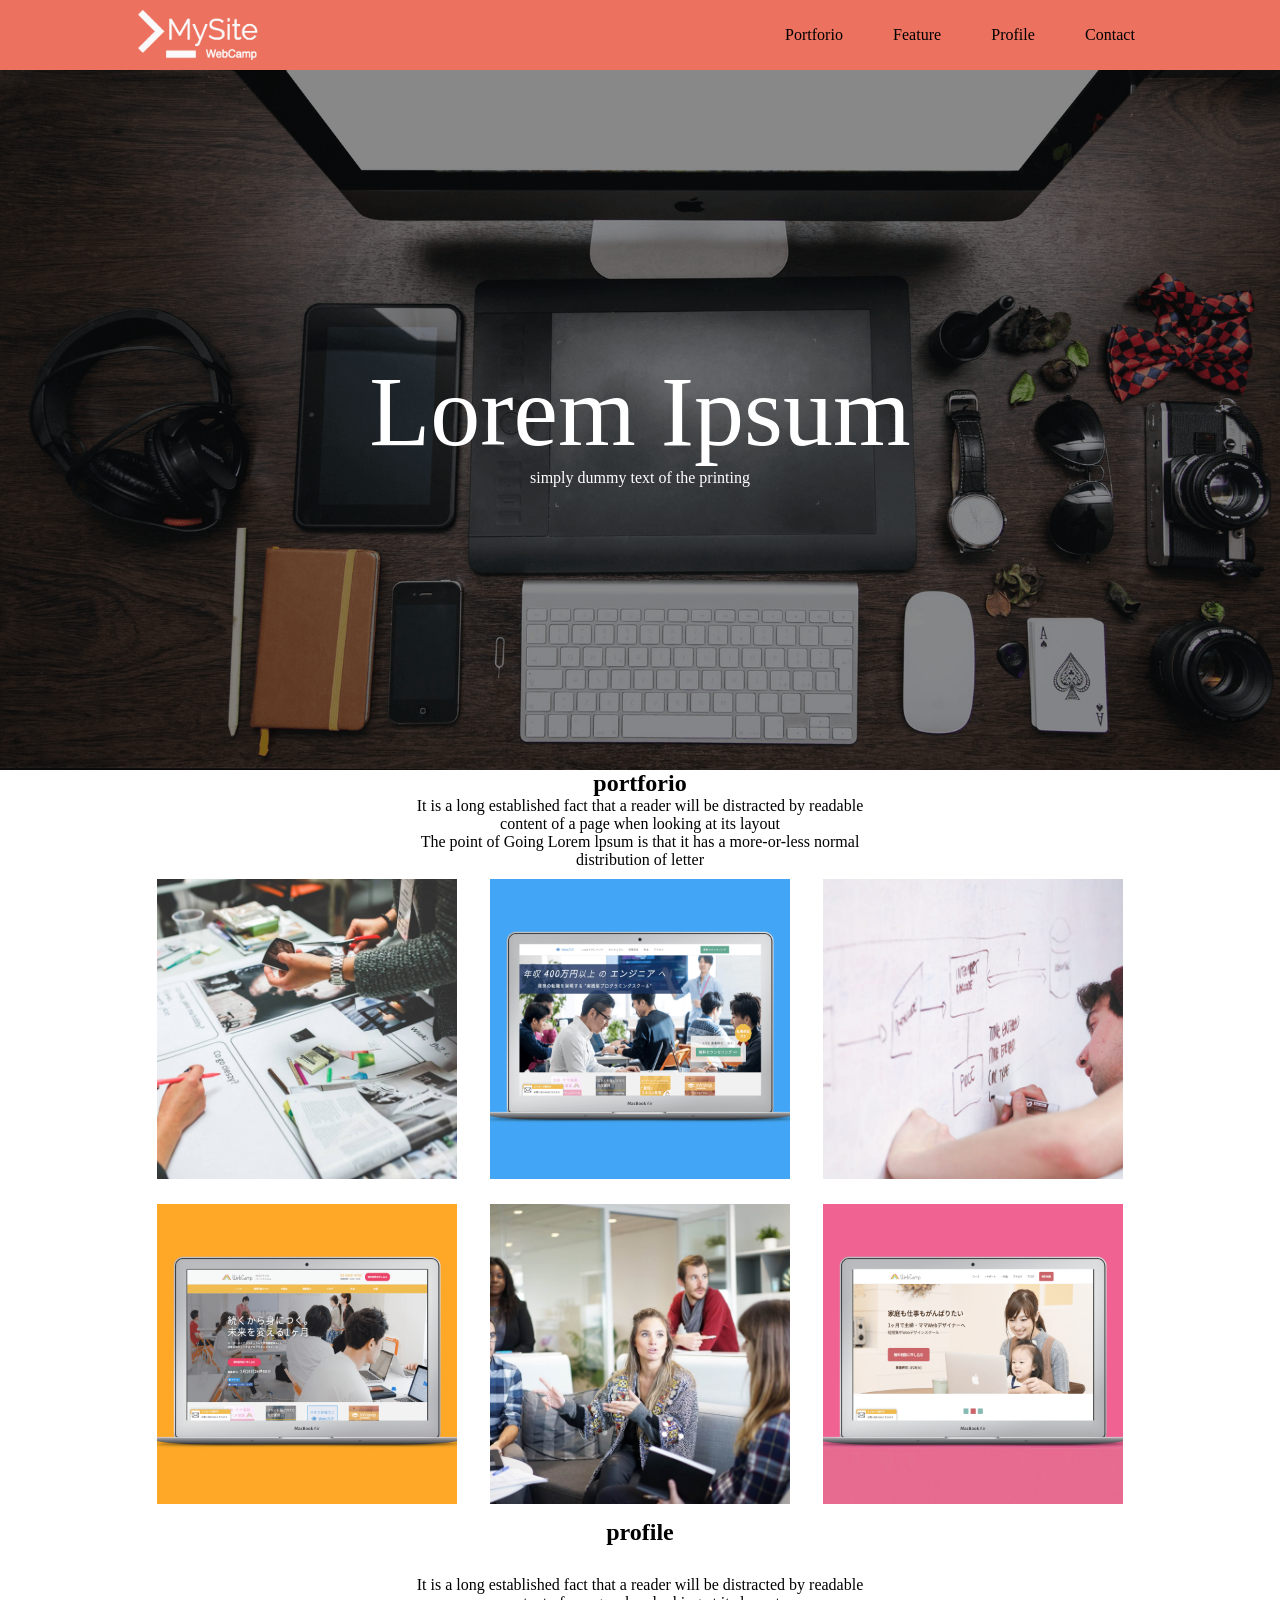
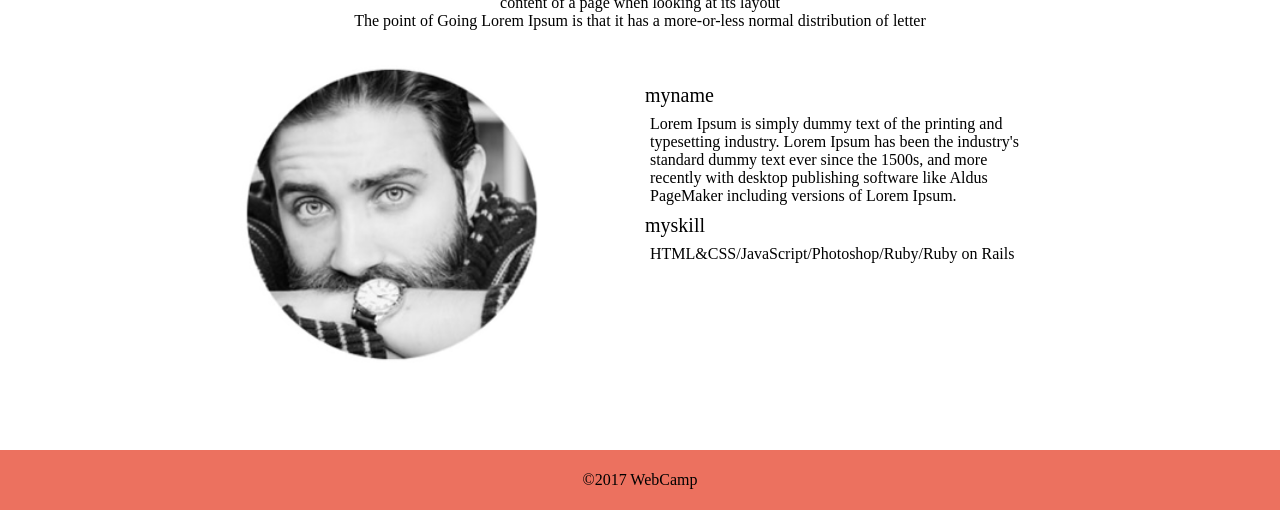
==== mysite-2/mysite.html @ be293d88 "test" ====
<!DOCTYPE html>
<html lang="en">
<head>
    <meta charset="UTF-8">
    <meta name="viewport" content="width=device-width, initial-scale=1.0">
    <link rel="stylesheet" href="mysite.css"/>
    <title>My Website</title>
</head>
<body>


<header>    
       <div class="logo">
        <a href="mysite.html"><img src="img/logo.jpg" alt=""></a>
     </div>

    <nav> 
        <ul>
            
            <li>Portforio</li>
            <li>Feature</li>
            <li>Profile</li>
            <li>Contact</li>
        </ul>
    </nav>
</header>

<main>
    
    <section class="top">
        <div class="toptext">
            
            <div class="title">Lorem Ipsum</div>
            <p>simply dummy text of the printing</p>
        </div>
    </section>

    
    <section class="portforiobox">
        <h1>portforio</h1>
        <p>It is a long established fact that a reader will be distracted by readable <br>
          content of a page when looking at its layout<br>
          The point of Going Lorem lpsum is that it has a more-or-less normal <br>
          distribution of letter
        </p>
    </section>

   
    <section class="gazobox">
      <div class="gazozone">
        <div class="gazo img1"></div>
        <div class="gazo img2"></div>
        <div class="gazo img3"></div>
        <div class="gazo img4"></div>
        <div class="gazo img5"></div>
        <div class="gazo img6"></div>
      </div>
    </section>      
    
    
    
    <section class="myprois">
      <h1>profile</h1>
        <div class="protext">
         <p>It is a long established fact that a reader will be distracted by readable<br>
          content of a page when looking at its layout<br>
          The point of Going Lorem Ipsum is that it has a more-or-less normal distribution of letter</p>
         </div>
   </section>

    
    
   <div class="kaobox">
      <div class="kao"></div>
      <div class="kaotext">
          <div class="myname">myname</div>
          <div class="mynametext">Lorem Ipsum is simply dummy text of the printing and typesetting industry. Lorem Ipsum has been the industry's standard dummy text ever since the 1500s, and more recently with desktop publishing software like Aldus PageMaker including versions of Lorem Ipsum.</div>
          <div class="myskill">myskill</div>
          <div class="myskilltext">HTML&CSS/JavaScript/Photoshop/Ruby/Ruby on Rails</div>
      </div>
  </div>
   

</main>
<footer>©2017 WebCamp</footer>
    
</body>
</html>
---- mysite-2/mysite.css ----
*{
  margin: 0;
  padding: 0;
  box-sizing: border-box;
}

header{
  width: 100%;
  height: 70px; 
  background-color:#EC715F;;
  padding: 0 20px;
  display: flex;
  justify-content: space-between;

}

.logo img{
  width: auto;height: 70px;
 margin-left:100px;
}

nav{
  width: 500px;
  height: 70px;
}

nav  ul{
list-style: none;
line-height: 70px;
display: flex;
justify-content: space-around;
margin-right: 100px;
}

.top{
  width: 100%;height: 700px;
  background-image: url(img/visual.jpg);
  background-size: cover;
  display: flex;
  justify-content: center;
  align-items: center;
}

.toptext {
  text-align: center;
  color: white;
  }

.title{font-size: 100px;}


.portforiobox{
  text-align: center;
}


.gazobox{width: 100%;height: 650px;}
.gazozone
{
  width: 1000px;height: 650px;
  margin: 0 auto;
  display: flex; 
  flex-wrap: wrap;
  justify-content:space-around;
}

.gazo{
  width: 300px;height: 300px;
  margin: 10px;
  background-size: cover;
  background-position:center 
}


.img1{background-image: url(img/img1.jpg);}
.img2{background-image: url(img/img2.jpg);}
.img3{background-image: url(img/img3.jpg);}
.img4{background-image: url(img/img4.jpg);}
.img5{background-image: url(img/img5.jpg);}
.img6{background-image: url(img/img6.jpg);}

.myprois{text-align: center;}
.protext{padding: 30px 0;}


.kaobox{
  height: 390px;
  display: flex;
  justify-content: center;
}

.kao{
  width: 300px; 
  height: 300px; 
background-image:url(img/kao.jpg);
border-radius: 50%;
background-size: cover;
margin:5px;
}

.kaotext{
  padding-top: 20px;
  width: 400px; 
  height: 300px;
  margin-left: 100px;
}


.myname{font-size: 20px;line-height: 30px;}
.mynametext{margin: 5px;}
.myskill{font-size: 20px;line-height: 30px;}
.myskilltext{margin: 5px;}


footer{
  width: 100%;
  height: 60px;
background-color:#EC715F;
text-align: center;
line-height: 60px;
}
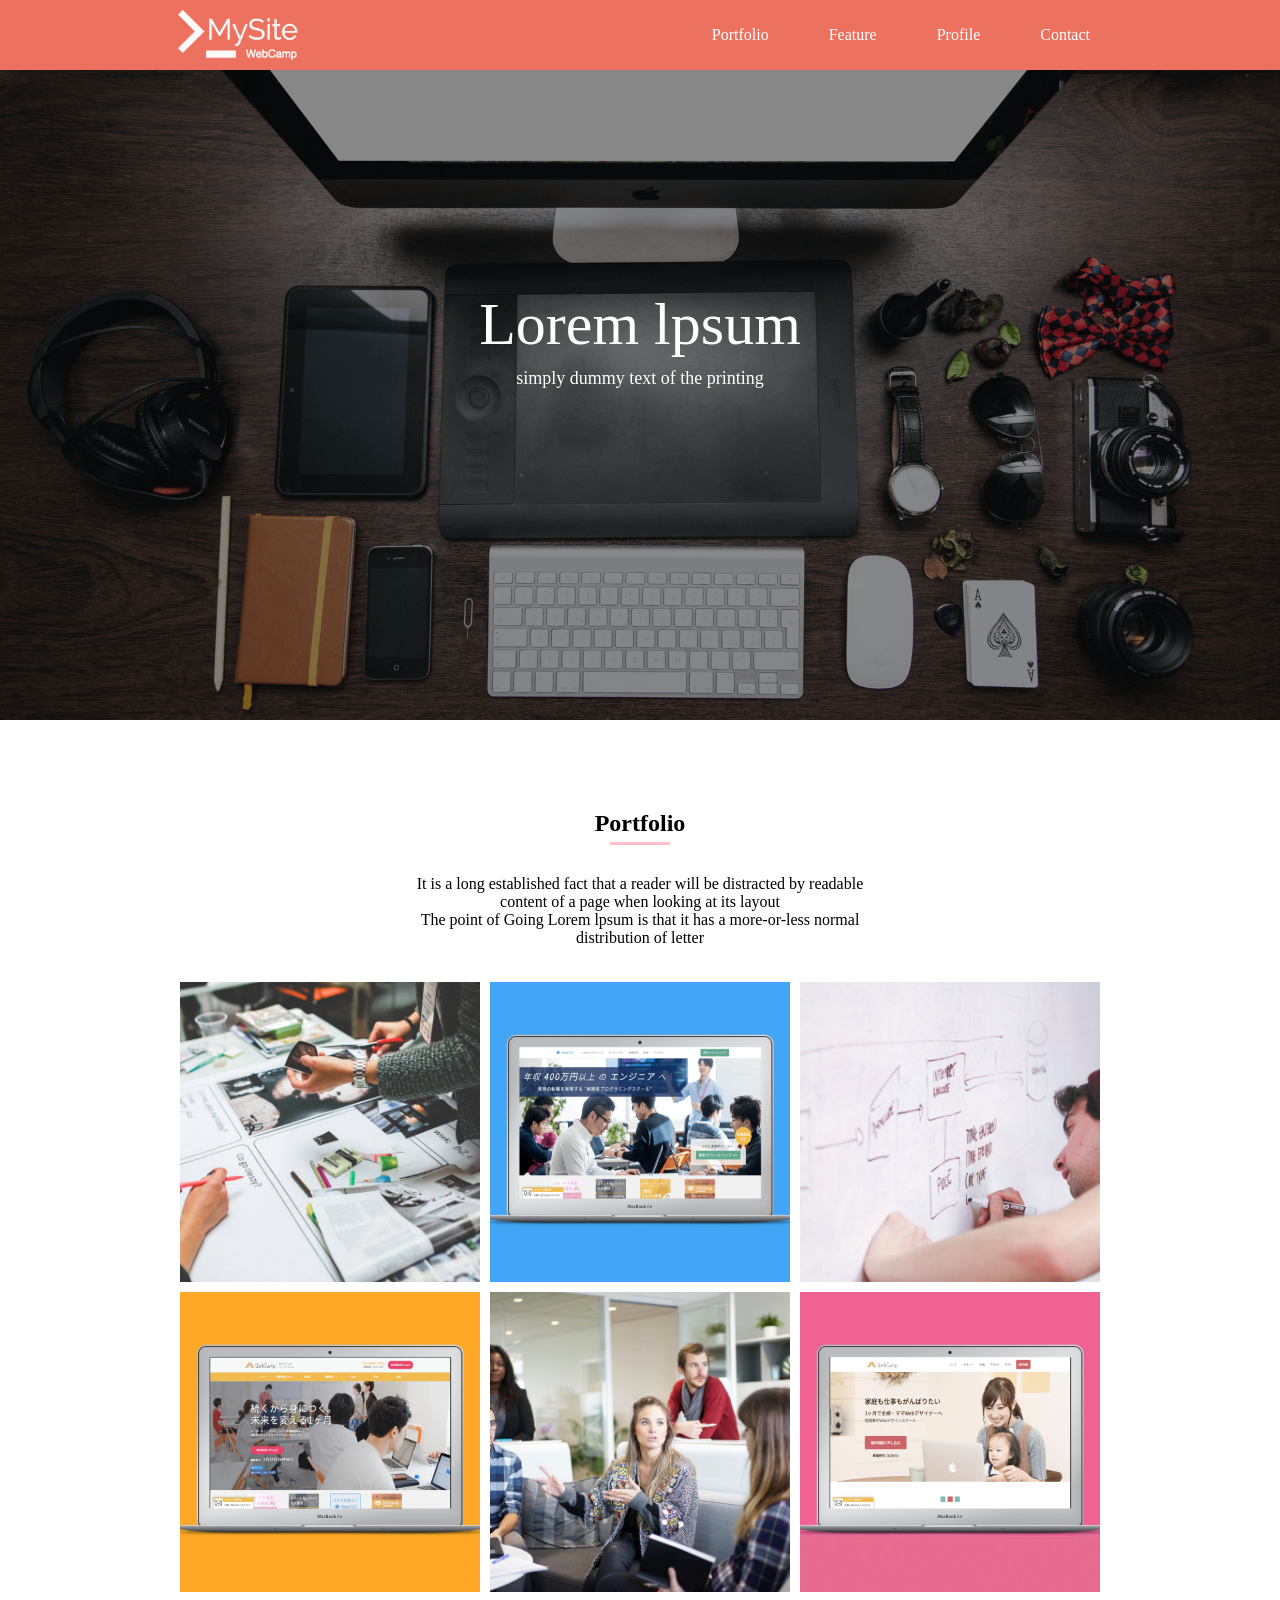
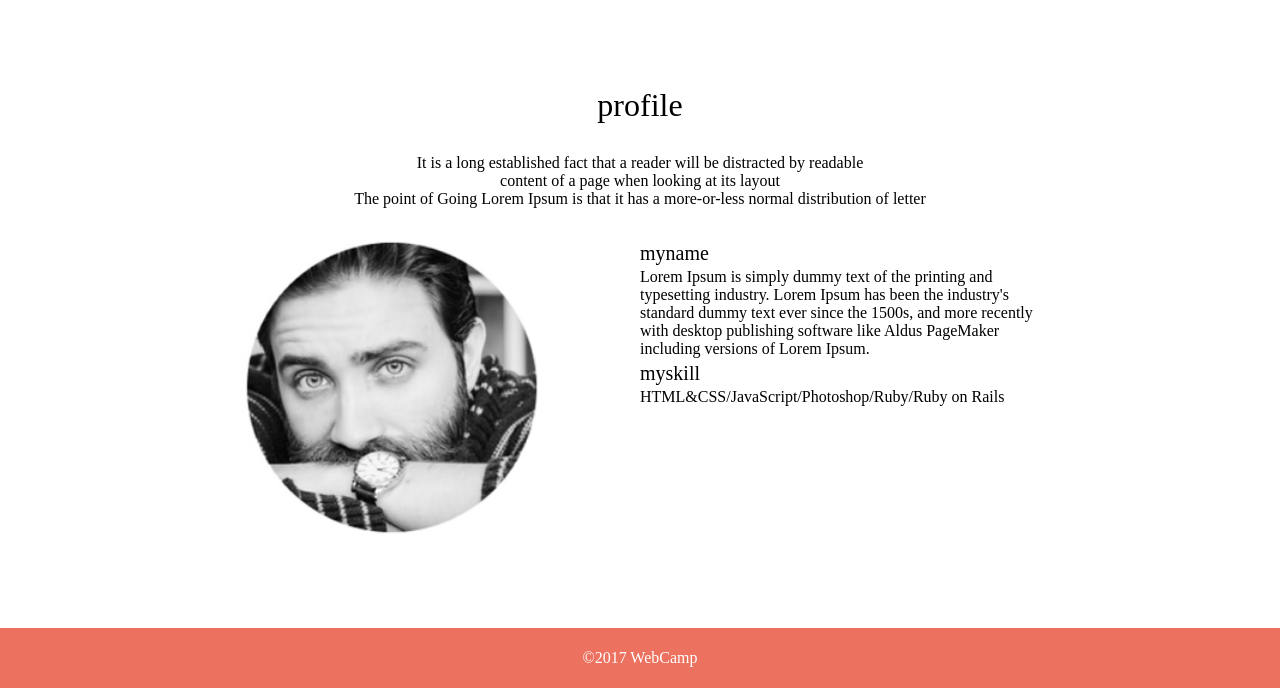
==== commit 49f6adc9: "課題１再" ====
--- a/mysite-2/mysite.html
+++ b/mysite-2/mysite.html
@@ -1,88 +1,93 @@
 <!DOCTYPE html>
-<html lang="en">
-<head>
-    <meta charset="UTF-8">
-    <meta name="viewport" content="width=device-width, initial-scale=1.0">
-    <link rel="stylesheet" href="mysite.css"/>
-    <title>My Website</title>
-</head>
-<body>
+<html lang="ja">
+  <head>
+    <meta charset="UTF-8" />
+    <!-- CSSファイルの読み込み -->
+    <link rel="stylesheet" href="mysite.css" />
+    <title>MySite</title>
+  </head>
 
+  <body>
 
-<header>    
-       <div class="logo">
-        <a href="mysite.html"><img src="img/logo.jpg" alt=""></a>
-     </div>
+    <!-- header -->
+    <header>
+      <nav>
+        <h1 class="heading">
+          <a href="mysite.html">
+            <img src="img/logo.png">
+          </a>
+        </h1>
+        <ul class="nav-list">
+          <li class="nav-list-item">
+            <a href="mysite.html">Portfolio</a>
+          </li>
+          <li class="nav-list-item">Feature</li>
+          <li class="nav-list-item">Profile</li>
+          <li class="nav-list-item">Contact</li>
+        </ul>
+      </nav>
+    </header>
 
-    <nav> 
-        <ul>
-            
-            <li>Portforio</li>
-            <li>Feature</li>
-            <li>Profile</li>
-            <li>Contact</li>
-        </ul>
-    </nav>
-</header>
+    <div class="main-visual">
+      <div class="main-visual-text">
+        <p class="main-visual-title">Lorem lpsum</p>
+        <p class="main-visual-subtitle">simply dummy text of the printing</p>
+      </div>
+    </div>
 
-<main>
-    
-    <section class="top">
-        <div class="toptext">
-            
-            <div class="title">Lorem Ipsum</div>
-            <p>simply dummy text of the printing</p>
-        </div>
-    </section>
-
-    
-    <section class="portforiobox">
-        <h1>portforio</h1>
-        <p>It is a long established fact that a reader will be distracted by readable <br>
+    <main>
+      <!-- sectionを追加、portfolioクラスを設定 -->
+      <section class="portfolio">
+        <!-- h2で見出しを設定 -->
+        <h2>Portfolio</h2>
+        <!-- divで領域を作り、仕切り線を設定 -->
+        <div class="border_line"></div>
+        <p class="main-text">
+          It is a long established fact that a reader will be distracted by readable <br>
           content of a page when looking at its layout<br>
           The point of Going Lorem lpsum is that it has a more-or-less normal <br>
           distribution of letter
         </p>
-    </section>
 
-   
-    <section class="gazobox">
-      <div class="gazozone">
-        <div class="gazo img1"></div>
-        <div class="gazo img2"></div>
-        <div class="gazo img3"></div>
-        <div class="gazo img4"></div>
-        <div class="gazo img5"></div>
-        <div class="gazo img6"></div>
-      </div>
-    </section>      
-    
-    
-    
-    <section class="myprois">
-      <h1>profile</h1>
-        <div class="protext">
-         <p>It is a long established fact that a reader will be distracted by readable<br>
-          content of a page when looking at its layout<br>
-          The point of Going Lorem Ipsum is that it has a more-or-less normal distribution of letter</p>
-         </div>
-   </section>
+        <div class="main-contents">
+          <div class="main-contents-box img1"></div>
+          <div class="main-contents-box img2"></div>
+          <div class="main-contents-box img3"></div>
+          <div class="main-contents-box img4"></div>
+          <div class="main-contents-box img5"></div>
+          <div class="main-contents-box img6"></div>
+        </div>
+
+      </section>
+    </main>
+
+
+  <div class="box1">
+    <p class="profile">profile</p>
+    <p class="profiletext">It is a long established fact that a reader will be distracted by readable<br>
+      content of a page when looking at its layout<br> 
+      The point of Going Lorem Ipsum is that it has a more-or-less normal distribution of letter</p>
+  </div>
+
+  <div class="box2">
+    <div class="box3">
+     <div class="myicon"></div>
+     <div class="myicontext">
+      <p class="midasi">myname</p>
+      <p>Lorem Ipsum is simply dummy text of the printing and typesetting industry. Lorem Ipsum has been the industry's standard dummy text ever since the 1500s, and more recently with desktop publishing software like Aldus PageMaker including versions of Lorem Ipsum.</p>
+      <p class="midasi">myskill</p>
+      <p>HTML&CSS/JavaScript/Photoshop/Ruby/Ruby on Rails</p>
+
+     </div>
+    </div> 
+  </div>   
+
+
 
     
-    
-   <div class="kaobox">
-      <div class="kao"></div>
-      <div class="kaotext">
-          <div class="myname">myname</div>
-          <div class="mynametext">Lorem Ipsum is simply dummy text of the printing and typesetting industry. Lorem Ipsum has been the industry's standard dummy text ever since the 1500s, and more recently with desktop publishing software like Aldus PageMaker including versions of Lorem Ipsum.</div>
-          <div class="myskill">myskill</div>
-          <div class="myskilltext">HTML&CSS/JavaScript/Photoshop/Ruby/Ruby on Rails</div>
-      </div>
-  </div>
-   
-
-</main>
-<footer>©2017 WebCamp</footer>
-    
-</body>
+    <!-- footer -->
+    <footer>
+      <p class="footer-text">©2017 WebCamp</p>
+    </footer>
+  </body>
 </html>
--- a/mysite-2/mysite.css
+++ b/mysite-2/mysite.css
@@ -1,77 +1,100 @@
-*{
+* {
   margin: 0;
   padding: 0;
   box-sizing: border-box;
 }
 
 header{
-  width: 100%;
-  height: 70px; 
-  background-color:#EC715F;;
-  padding: 0 20px;
-  display: flex;
-  justify-content: space-between;
-
+  width: 100%; /* 横幅100% */
+  height: 70px; /* 高さ70px */
+  background-color: #EC715F; /* 背景色をカラーコードで指定 */
 }
 
-.logo img{
-  width: auto;height: 70px;
- margin-left:100px;
+.heading img{height: 70px;}
+
+nav{
+  width: 960px; /* 横幅960px */
+  height: 70px; /* 高さ70px */
+  margin: 0 auto;  /* 中央寄せ */
+  display: flex; /* flexboxを設定 */
+  justify-content: flex-end; /* 子要素を右詰めで順に並べるように設定する */
 }
 
-nav{
-  width: 500px;
-  height: 70px;
+nav > :first-child {margin-right: auto;}
+
+.nav-list{
+  width: 560px; /* 横幅560px */
+  display: flex; /* flexboxを設定 */
+  justify-content: flex-end; /* 要素を右詰めで順に並べるように設定する */
 }
 
-nav  ul{
-list-style: none;
-line-height: 70px;
-display: flex;
-justify-content: space-around;
-margin-right: 100px;
+.nav-list-item{
+  margin: 0 30px; /* 上下に0pxの隙間、左右に30pxずつの隙間を発生させる。 */
+  list-style: none; /* li使用時に発生する黒丸を削除 */
+  line-height: 70px; /* 行の高さを70pxに設定し、縦方向に中央寄せで文字を配置する */
+  text-align: center; /* 横方向に中央寄せで文字を配置する。*/
+  color: white; /* 文字色を白に変更 */
 }
 
-.top{
-  width: 100%;height: 700px;
-  background-image: url(img/visual.jpg);
-  background-size: cover;
-  display: flex;
-  justify-content: center;
-  align-items: center;
+.nav-list-item a{
+  text-decoration: none; color: white; }
+
+.main-visual{ 
+  width: 100%; /* 横幅いっぱい */
+  height: 650px; /* 高さ650px */
+  background-image: url(img/mv.png); /* 背景画像を設定、imgフォルダ内のmv.pngを使用 */
+  background-size: cover; /* 縦横比を維持したまま背景領域を埋め尽くす */
+  background-position: center; /* 背景画像を中央に配置 */ 
 }
 
-.toptext {
-  text-align: center;
-  color: white;
-  }
-
-.title{font-size: 100px;}
-
-
-.portforiobox{
-  text-align: center;
+.main-visual-text{
+  width: 650px; /* 横幅650px */
+  height: 650px; /* 高さ650px */
+  margin: 0 auto; /* 中央寄せ */
+  text-align: center; /* 横方向に中央寄せで文字を配置する。*/
+  color:white;  /* 文字色を白に変更 */ 
+}
+.main-visual-title{
+  padding-top: 220px; /* 上方向に220pxの余白を設定。背景色はないので空白が発生 */
+  font-size: 60px; /* 文字のサイズを60pxに設定 */
 }
 
+.main-visual-subtitle{
+  font-size: 18px; /* 文字のサイズを18pxに設定 */
+  line-height: 38px;}
 
-.gazobox{width: 100%;height: 650px;}
-.gazozone
-{
-  width: 1000px;height: 650px;
-  margin: 0 auto;
-  display: flex; 
-  flex-wrap: wrap;
-  justify-content:space-around;
+main{width: 100%; /* 横幅いっぱい */}
+
+.portfolio{
+  padding: 90px 0 90px 0; /* 余白を上下に90pxずつ、左右には余白無し */
+  text-align: center; /* .portfolio内の文字はすべて横方向に中央寄せなのでまとめて設定 */
 }
 
-.gazo{
-  width: 300px;height: 300px;
-  margin: 10px;
-  background-size: cover;
-  background-position:center 
+.border_line{
+    width: 60px; /* 横幅60px */
+    height: 8px; /* 高さ8px */
+    border-bottom: 3px solid pink; /* 要素の下に3pxのpink色の直線を引く */
+    margin: 0 auto;  /* 中央寄せ */
 }
 
+.main-text{padding: 30px 0; }
 
+.main-contents{
+  width: 930px; /* 横幅930px */
+  margin: 0 auto; /* 中央寄せ */
+  display: flex; /* Flexboxを設定 */
+  flex-wrap: wrap;
+}
+
+.main-contents-box{
+  width: 300px; /* 横幅300px */
+  height: 300px; /* 高さ300px */
+  margin:5px; /* 四方に隙間を5px設定 */
+  background-size: cover; /* 縦横比を維持したまま背景領域を埋め尽くす */
+  background-position: center; /* 背景画像を中央に配置 */
+}
+
+/* ここから追加 */
 .img1{background-image: url(img/img1.jpg);}
 .img2{background-image: url(img/img2.jpg);}
 .img3{background-image: url(img/img3.jpg);}
@@ -79,43 +102,47 @@
 .img5{background-image: url(img/img5.jpg);}
 .img6{background-image: url(img/img6.jpg);}
 
-.myprois{text-align: center;}
-.protext{padding: 30px 0;}
 
 
-.kaobox{
+.box1{width: 100%;text-align: center;}
+.profile{font-size: xx-large;}
+.profiletext{margin: 30px 0;}
+
+
+.box2{width: 100%;}
+
+.box3{
+  width: 930px;
   height: 390px;
+  margin: auto;
   display: flex;
   justify-content: center;
 }
 
-.kao{
+.myicon{
   width: 300px; 
   height: 300px; 
-background-image:url(img/kao.jpg);
+  background-color: pink;
+background-image:url(img/myicon.jpg);
 border-radius: 50%;
 background-size: cover;
-margin:5px;
 }
 
-.kaotext{
-  padding-top: 20px;
+.myicontext{
   width: 400px; 
   height: 300px;
   margin-left: 100px;
 }
 
-
-.myname{font-size: 20px;line-height: 30px;}
-.mynametext{margin: 5px;}
-.myskill{font-size: 20px;line-height: 30px;}
-.myskilltext{margin: 5px;}
+.midasi{font-size: 20px;line-height: 30px;}
 
 
-footer{
-  width: 100%;
-  height: 60px;
-background-color:#EC715F;
-text-align: center;
-line-height: 60px;
-}+footer {
+  width: 100%; /* 横幅100% */
+  height: 60px; 
+  text-align: center; 
+  line-height: 60px;
+  background-color: #EC715F; 
+}
+
+.footer-text { color: white; }
